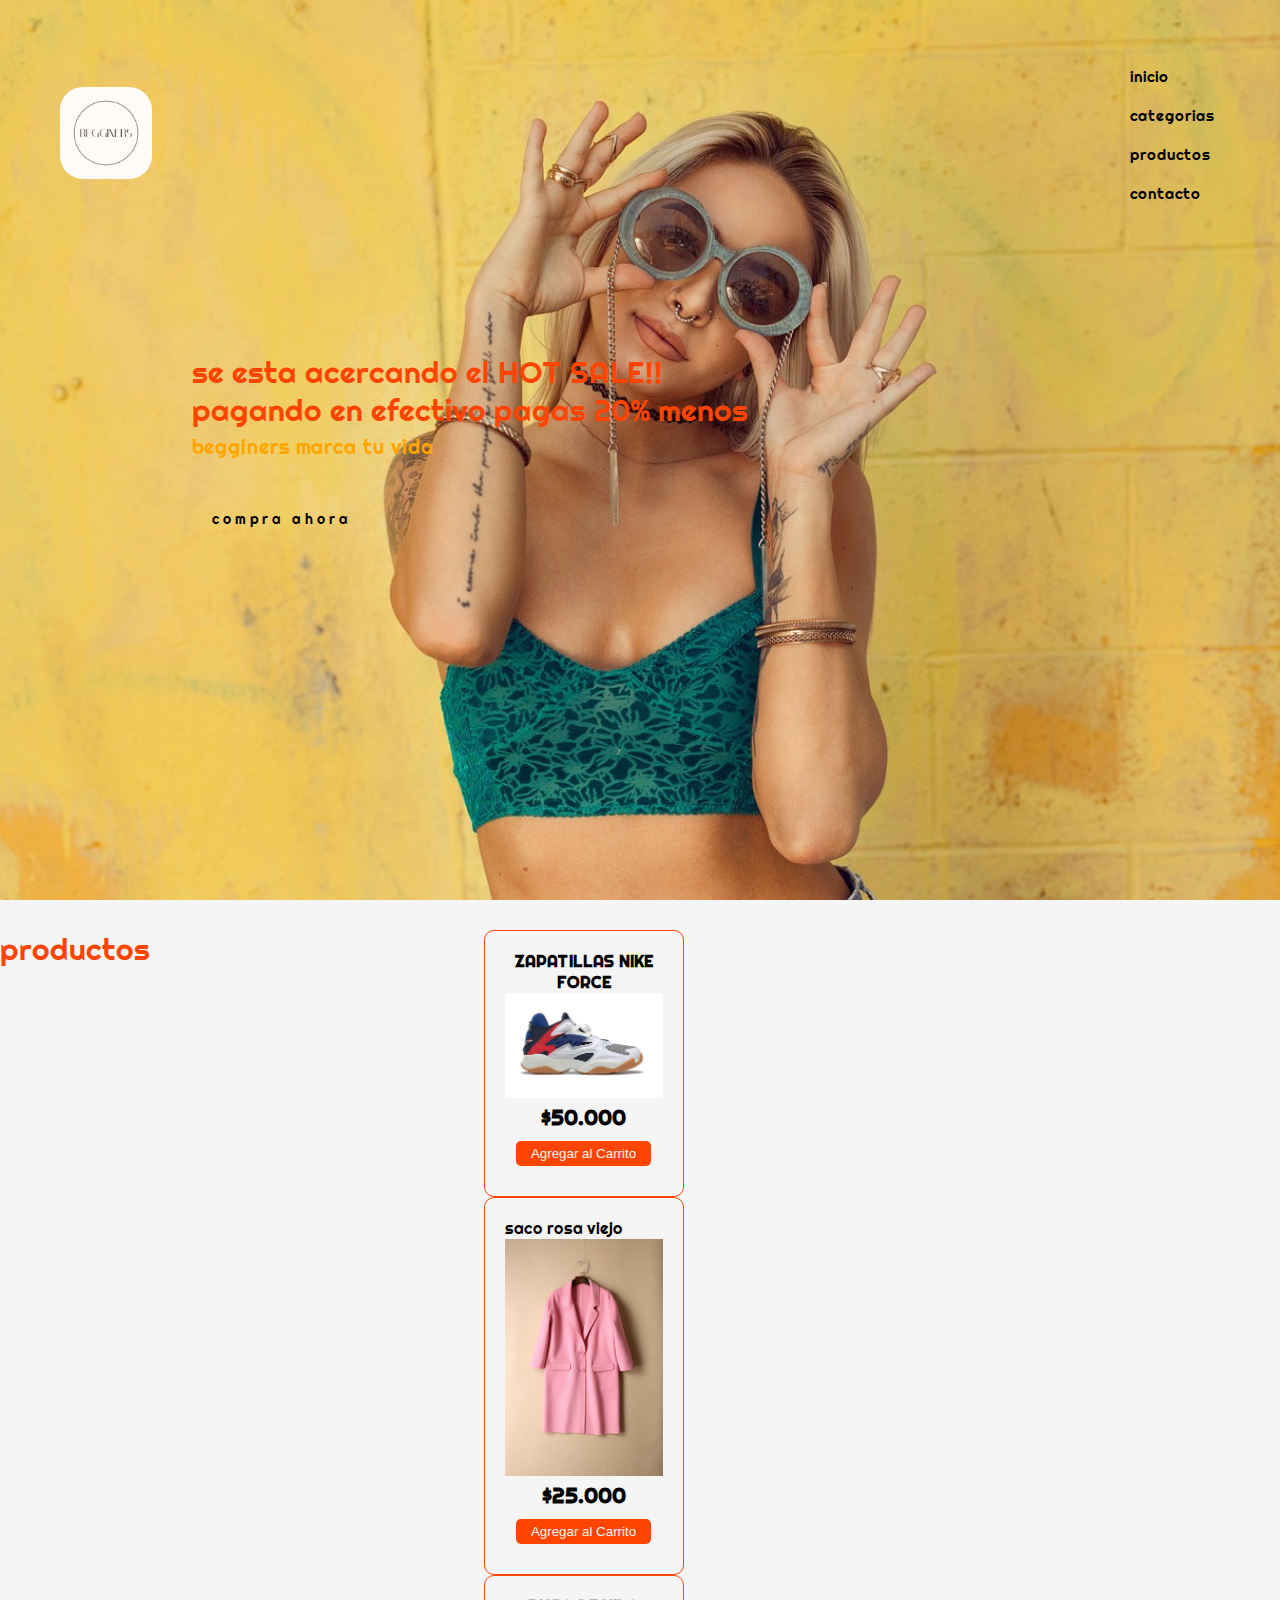
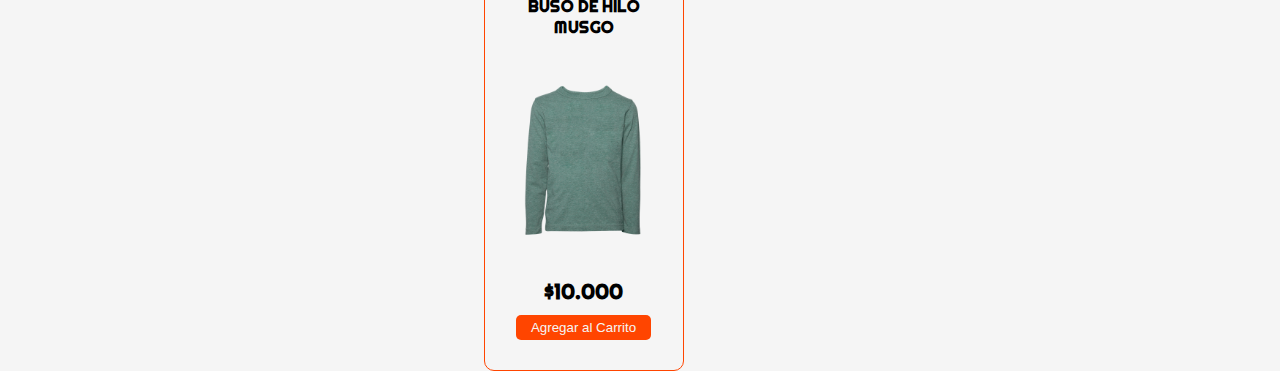
==== index.html @ ee254e44 "Add files via upload" ====
<!DOCTYPE html>
<html lang="es">

<head>
    <meta charset="UTF-8">
    <meta http-equiv="X-UA-Compatible" content="IE=edge">
    <meta name="viewport" content="width=device-width, initial-scale=1.0">
    <link rel="stylesheet" href="css/style.css">
    <link
        href="https://fonts.googleapis.com/css2?family=Montserrat:ital,wght@0,300;1,500&family=Outfit:wght@100;700&family=Righteous&display=swap"
        rel="stylesheet">
    <title>begginers </title>

</head>


<body>
    <header>
        <div class="container-1">
            <div class="logo">
                <a href="index.html"> <img src="img/Modern Elegant Circle Signature Typography Logo.jpg" alt=""></a>
            </div>

            <div class="hamburg">
                <div class="line"></div>
                <div class=""></div>
                <div class=""></div>
            </div>

            <div class="navegacion">
                <ul>
                    <li><a href="#" class="active"> inicio</a></li>
                    <li><a href="#" class="categorias"> categorias</a></li>
                    <li><a href="#" class="productos"> productos </a></li>
                    <li><a href="#" class="contacto"> contacto</a></li>

                </ul>


            </div>



        </div>
    </header>
    <div class="contenido">
        <div class="contenido-box">
            <h2> se esta acercando el HOT SALE!! <br> pagando en efectivo pagas 20% menos </h2>
            <label for=""> <span> begginers marca tu vida</span></label> <br>
            <a href="#"> compra ahora <i class="fa-solid fa-arrow-right"></i> </a>
        </div>
    </div>

    


    <div class="contenedor">
          <h2>productos</h2>
            <div class="contenedor-producto">
                <div class="producto">
                    <span class=" titulo-producto">zapatillas nike force</span>
                    <img src="img/sneakers-gac512ee4e_1280.png" alt="" class="img">
                    <span class="precio">$50.000</span>
                    <button class="boton-producto">Agregar al Carrito</button>
                </div>
                <div class="producto">
                    <span class="titulo-producto"></span>saco rosa viejo</span>
                    <img src="img/clothes-g10753eb77_1280.jpg" alt="" class="img">
                    <span class="precio">$25.000</span>
                    <button class="boton-producto">Agregar al Carrito</button>
                </div>
                <div class="producto">
                    <span class=" titulo-producto"> buso de hilo musgo</span>
                    <img src="img/isolated-t-shirt-g86e4e8d40_1280.png" alt="" class="img">
                    <span class="precio">$10.000</span>
                    <button class="boton-producto">Agregar al Carrito</button>
                </div>
                

               
        




            </div>


    </div>


 




    <script src="script.js"></script>
</body>

</html>
---- css/style.css ----
*{
    margin: 0;
    padding: 0;
    box-sizing: border-box;
    text-decoration: none;
    list-style: none;
}

html {
    background: whitesmoke ;
    font-family: 'Montserrat', sans-serif;
    font-family: 'Outfit', sans-serif;
    font-family: 'Righteous', cursive;
}

img{
    width: 100%;
    height: 100%;
}

.container-1{
width: 100%;
height: 30%;
background: linear-gradient(35deg, rgba(0,0,0,.1)rgba(0,0,0,.1));
display: flex;
align-items: center;
justify-content: space-between;
padding: 30px;
z-index: 1;
position: absolute;
}

.container-1 .logo {
    object-fit: cover;
    width: 80%;
    padding-left:30px;
    justify-content: start;
    align-items: center;
    width: 10%;
    
    
}

.container-1 .logo img{
    border-radius: 25%;
   
}

.hamburg{
    display: flex;
}

.navegacion ul{

}


.navegacion ul li a {
    display: block;
    color: black;
    font-size: 15px;
    padding: 10px 25px;
    border-radius: 25px;
    transition: 5s;
    margin: 0 10px;

}

.navegacion ul li a:hover{
   
    color: black;
    background: wheat;

}


.contenido{
    display: flex;
    position: relative;
    align-items: flex-start;
    justify-content: center;
    height: 100vh;
    flex-direction: column;
    background: url(../img/woman-fondg8d7bcb390_1280.jpg);
    background-position: center;
    background-repeat: no-repeat;
    background-size: cover;
    background-attachment: fixed;
    
}

.contenido-box{
    margin-left: 15%;
}

.contenido-box h2{
    font-size: 30px;
    font-weight: 200;
    color: orangered;
}

.contenido-box label{
    display: inline-block;
    margin-top: 5px;
    font-size: 20px;
    font-weight: 300;
}

.contenido-box label span{
    color: orange;
}

.contenido-box a{
    display: inline-block;
    margin-top: 30px;
    padding: 20px;
    color: black;
    letter-spacing: 3px;
    font-size: 14px;
    border-radius: 5px;
    transition: all .2s ease-in-out;
    box-shadow: 4px 4px #b7b6b6 -4px -4px 10px #fff;
}

.contenido-box a:hover{
    box-shadow: -4px -4px #b7b6b6 4px 4px 10px #fff;

}

.contenedor{
 margin-top: 30px;
  display: grid;
        grid-template-columns: repeat(auto-fit, minmax(220px, 1fr));
        grid-gap:30px;
        grid-row-gap: 30px;
        width: 60%;
        transition: .3s;
    }

    .contenedor h2{
    font-size: 30px;
    font-weight: 200;
    color: orangered;
    align-items: center;
    justify-content: center;
    }
    .contenedor .contenedor-producto .producto{
        max-width: 200px;
        margin: auto;
        border: 1px solid orangered;
        border-radius: 10px;
        padding: 20px;
        transition: .3s;
    }
    .contenedor .contenedor-producto .producto .img{
        width: 100%;
    }
    .contenedor .contenedor-producto.producto.producto:hover{
        box-shadow: 0 0 10px  yellow;
        scale: 1.05;
    }
    .contenedor .contenedor-producto .producto .titulo-producto{
        display: block;
        font-weight: bold;
        text-align: center;
        text-transform: uppercase;
    }
    .contenedor .contenedor-producto .producto .precio{
        display: block;
        text-align: center;
        font-weight: bold;
        font-size: 22px;
    }
    
    .contenedor .contenedor-producto .producto .boton-producto{
        display: block;
        margin: 10px auto;
        border: none;
        background-color:  orangered;
        color: whitesmoke;
        padding: 5px 15px;
        border-radius: 5px;
        cursor: pointer;
    }
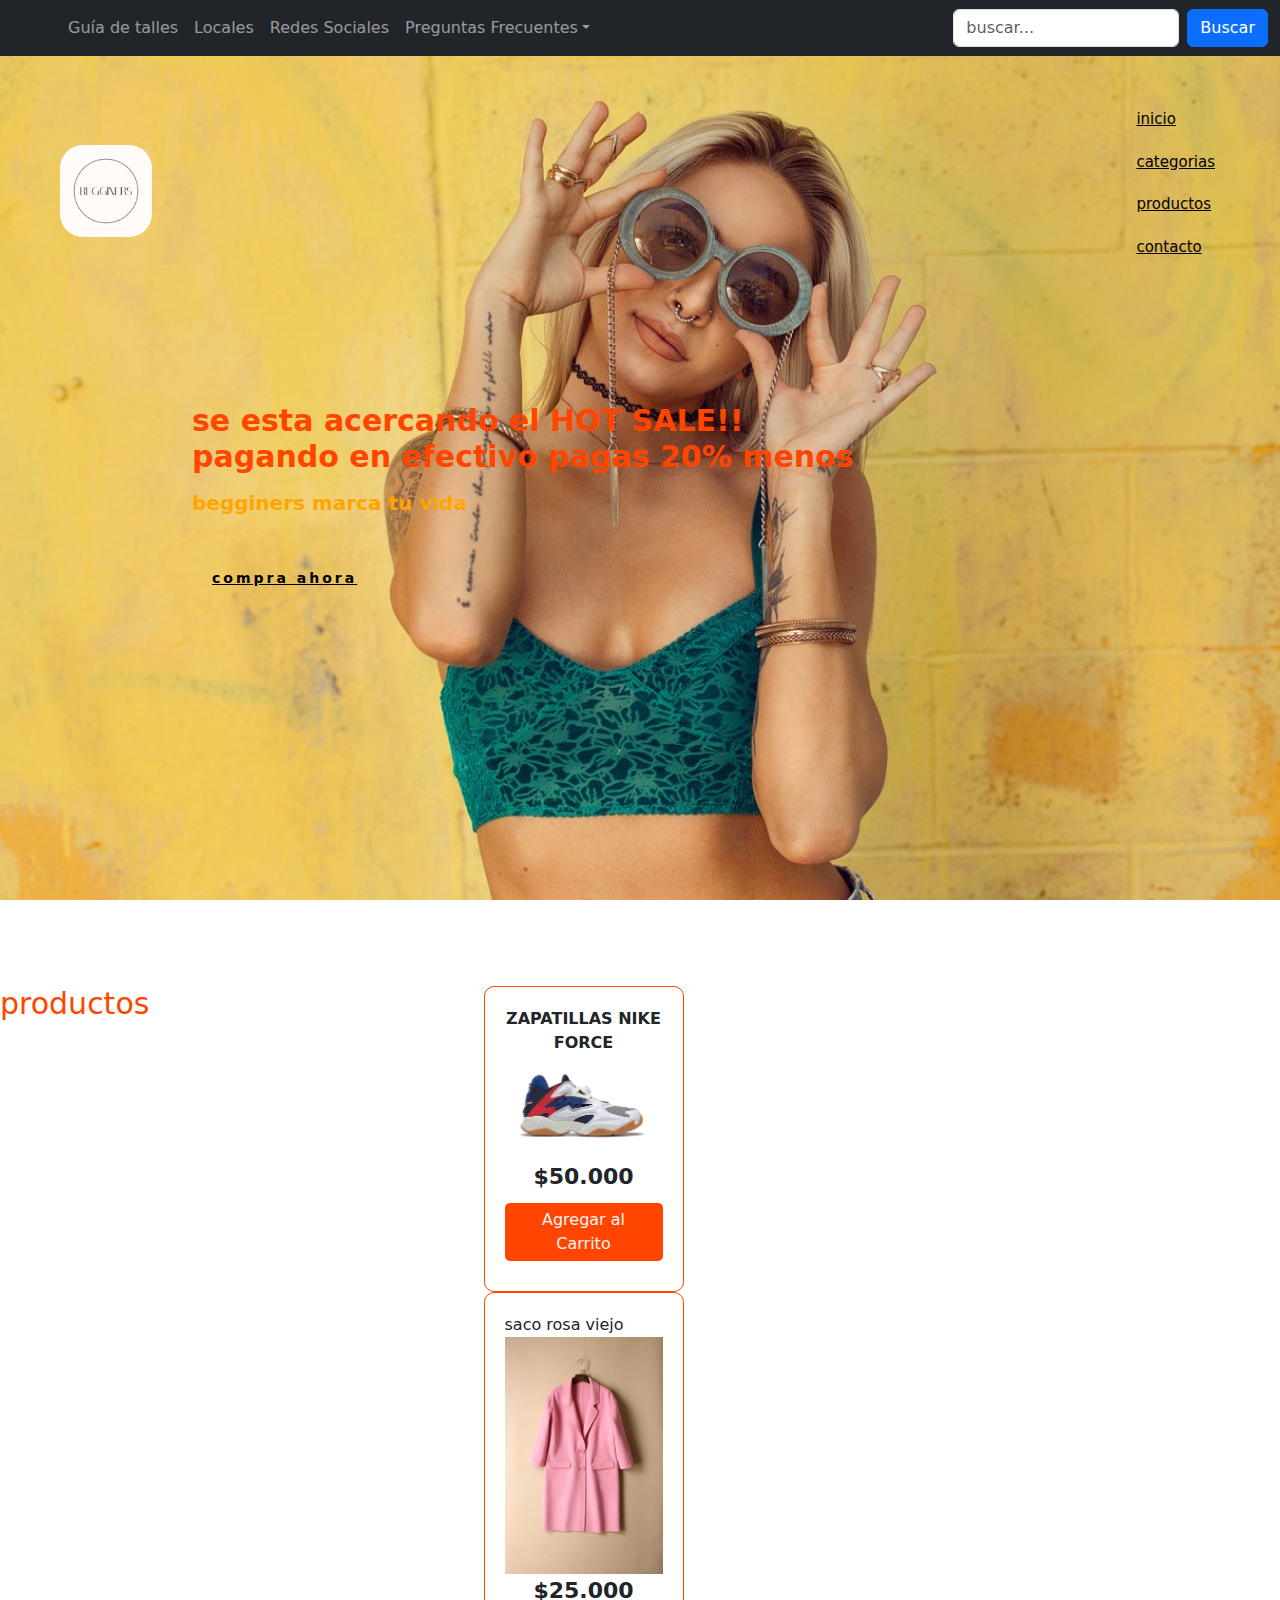
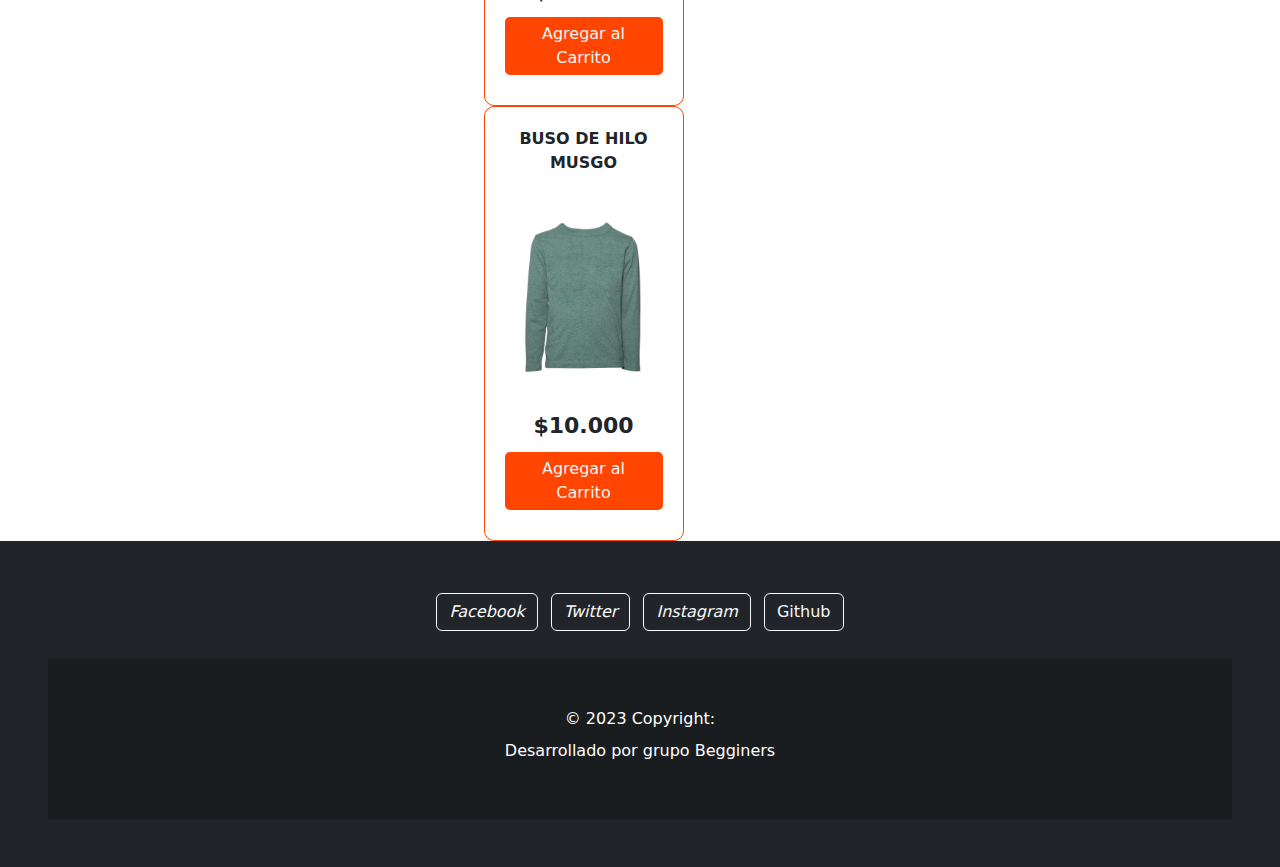
==== commit 9260ad3c: "Mi primer commit" ====
--- a/index.html
+++ b/index.html
@@ -5,27 +5,75 @@
     <meta charset="UTF-8">
     <meta http-equiv="X-UA-Compatible" content="IE=edge">
     <meta name="viewport" content="width=device-width, initial-scale=1.0">
+    <title>begginers</title>
+    
     <link rel="stylesheet" href="css/style.css">
     <link
         href="https://fonts.googleapis.com/css2?family=Montserrat:ital,wght@0,300;1,500&family=Outfit:wght@100;700&family=Righteous&display=swap"
         rel="stylesheet">
-    <title>begginers </title>
-
+        <link href="https://cdn.jsdelivr.net/npm/bootstrap@5.1.3/dist/css/bootstrap.min.css" rel="stylesheet"
+        integrity="sha384-1BmE4kWBq78iYhFldvKuhfTAU6auU8tT94WrHftjDbrCEXSU1oBoqyl2QvZ6jIW3" crossorigin="anonymous">
+    <link rel="stylesheet" href="./css/estilos.css">
 </head>
 
 
 <body>
     <header>
+        <nav class="navbar navbar-expand-lg navbar-dark bg-dark">
+            <div class="container-fluid">
+                
+                <button class="navbar-toggler" type="button" data-bs-toggle="collapse" data-bs-target="#navbarColor02"
+                    aria-controls="navbarColor02" aria-expanded="false" aria-label="Toggle navigation">
+                    <span class="navbar-toggler-icon"></span>
+                </button>
+                <div class="collapse navbar-collapse" id="navbarColor02">
+                    <ul class="navbar-nav me-auto">
+                        <li class="nav-item">
+                            <a class="nav-link active" href="" aria-current="page" target="_blank" > <span
+                                    class="visually-hidden">(current)</span></a>
+                        </li>
+                        <li class="nav-item">
+                            <a class="nav-link" href="" target="_blank"></a>
+                        </li>                 
+                        <li class="nav-item">
+                            <a class="nav-link" href="" target="_blank"></a>
+                        </li>
+                        <li class="nav-item">
+                            <a class="nav-link" href="#" target="_blank">Guía de talles</a>
+                        </li>
+                        <li class="nav-item">
+                            <a class="nav-link" href="#" target="_blank">Locales</a>
+                        </li>
+                        <li class="nav-item">
+                            <a class="nav-link" href="#" target="_blank">Redes Sociales</a>
+                        </li>
+                        <li class="nav-item dropdown">
+                            <a class="nav-link dropdown-toggle" data-bs-toggle="dropdown" href="#" role="button"
+                                aria-haspopup="true" aria-expanded="false">Preguntas Frecuentes</a>
+                            <div class="dropdown-menu">
+                                <a class="dropdown-item" href="#">Venta a empresas</a>
+                                <a class="dropdown-item" href="#">Envío y Cambios</a>
+                                <a class="dropdown-item" href="#">Formas de Pago</a>
+                                <a class="dropdown-item" href="#">Venta a empresas</a>
+                                <div class="dropdown-divider"></div>
+                                <a class="dropdown-item" href="#">¿Quiénes somos?</a>
+                            </div>
+                        </li>
+                    </ul>
+                    <form class="d-flex">
+                        <input class="form-control me-sm-2" type="search" placeholder="buscar...">
+                        <button class="btn btn-primary my-2 my-sm-0" type="submit">Buscar</button>
+                    </form>
+                </div>
+            </div>
+        </nav>
+
         <div class="container-1">
             <div class="logo">
                 <a href="index.html"> <img src="img/Modern Elegant Circle Signature Typography Logo.jpg" alt=""></a>
             </div>
 
-            <div class="hamburg">
-                <div class="line"></div>
-                <div class=""></div>
-                <div class=""></div>
-            </div>
+           
 
             <div class="navegacion">
                 <ul>
@@ -43,19 +91,21 @@
 
         </div>
     </header>
-    <div class="contenido">
-        <div class="contenido-box">
-            <h2> se esta acercando el HOT SALE!! <br> pagando en efectivo pagas 20% menos </h2>
-            <label for=""> <span> begginers marca tu vida</span></label> <br>
-            <a href="#"> compra ahora <i class="fa-solid fa-arrow-right"></i> </a>
+
+    <main>
+        <div class="contenido">
+            <div class="contenido-box">
+                <h2 class="fw-bolder"> se esta acercando el HOT SALE!! <br> pagando en efectivo pagas 20% menos </h2>
+                <label class="fw-bolder" for=""> <span> begginers marca tu vida</span></label> <br>
+                <a href="#" class="fw-bolder"> compra ahora <i class="fa-solid fa-arrow-right"></i> </a>
+            </div>
         </div>
-    </div>
-
-    
 
 
-    <div class="contenedor">
-          <h2>productos</h2>
+
+
+        <div class="contenedor">
+            <h2>productos</h2>
             <div class="contenedor-producto">
                 <div class="producto">
                     <span class=" titulo-producto">zapatillas nike force</span>
@@ -75,26 +125,50 @@
                     <span class="precio">$10.000</span>
                     <button class="boton-producto">Agregar al Carrito</button>
                 </div>
-                
-
-               
-        
-
-
-
 
             </div>
 
 
-    </div>
+        </div>
+    </main>
 
+    <footer class="bg-dark text-center text-white  p-5 ">
+        <!-- Grid container -->
+        <div class="container-fluid  ">
+            <!-- Section: Social media -->
+            <section class="mb-4  width:100vw">
+                <!-- Facebook -->
+                <a class="btn btn-outline-light btn-floating m-1" href="#!" role="button"><i
+                        class="fab fa-facebook-f">Facebook</i></a>
 
- 
+                <!-- Twitter -->
+                <a class="btn btn-outline-light btn-floating m-1" href="#!" role="button"><i
+                        class="fab fa-twitter">Twitter</i></a>
 
+                <!-- Instagram -->
+                <a class="btn btn-outline-light btn-floating m-1" href="#!" role="button"><i
+                        class="fab fa-instagram">Instagram</i></a>
+                <!-- Github -->
+                <a class="btn btn-outline-light btn-floating m-1" href="#!" role="button"><i
+                        class="fab fa-github"></i>Github</a>
+            </section>
+            <!-- Section: Social media -->
+        </div>
+        <!-- Grid container -->
 
+        <!-- Copyright -->
+        <div class="text-center p-5" style="background-color: rgba(0, 0, 0, 0.2);">
+            © 2023 Copyright:
+            <p class="m-2 text-white""> Desarrollado por grupo Begginers</p>
+        </div>
+        <!-- Copyright -->
+    </footer>
 
-
-    <script src="script.js"></script>
+    <script src=" script.js">
+    </script>
+                <script src="https://cdn.jsdelivr.net/npm/bootstrap@5.1.3/dist/js/bootstrap.bundle.min.js"
+                    integrity="sha384-ka7Sk0Gln4gmtz2MlQnikT1wXgYsOg+OMhuP+IlRH9sENBO0LRn5q+8nbTov4+1p"
+                    crossorigin="anonymous"></script>
 </body>
 
 </html>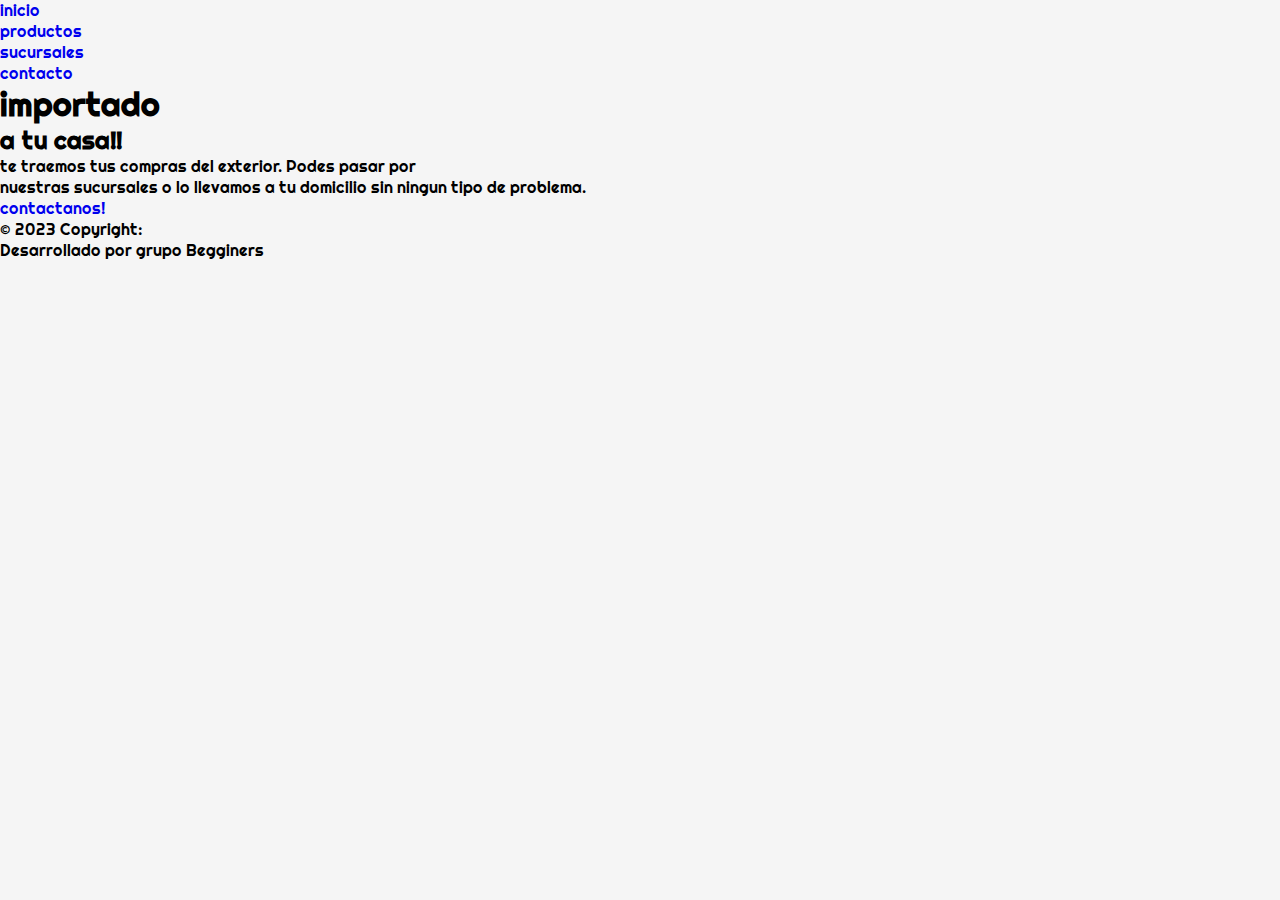
==== commit c0671263: "Update index.html" ====
--- a/index.html
+++ b/index.html
@@ -2,173 +2,50 @@
 <html lang="es">
 
 <head>
-    <meta charset="UTF-8">
+       <meta charset="UTF-8">
     <meta http-equiv="X-UA-Compatible" content="IE=edge">
     <meta name="viewport" content="width=device-width, initial-scale=1.0">
-    <title>begginers</title>
-    
     <link rel="stylesheet" href="css/style.css">
     <link
-        href="https://fonts.googleapis.com/css2?family=Montserrat:ital,wght@0,300;1,500&family=Outfit:wght@100;700&family=Righteous&display=swap"
+        href=https://fonts.googleapis.com/css2?family=Montserrat:ital,wght@0,300;1,500&family=Outfit:wght@100;700&family=Righteous&family=Wix+Madefor+Text&display=swap" rel="stylesheet"
         rel="stylesheet">
-        <link href="https://cdn.jsdelivr.net/npm/bootstrap@5.1.3/dist/css/bootstrap.min.css" rel="stylesheet"
-        integrity="sha384-1BmE4kWBq78iYhFldvKuhfTAU6auU8tT94WrHftjDbrCEXSU1oBoqyl2QvZ6jIW3" crossorigin="anonymous">
-    <link rel="stylesheet" href="./css/estilos.css">
+    <title>begginers </title>
 </head>
 
 
 <body>
-    <header>
-        <nav class="navbar navbar-expand-lg navbar-dark bg-dark">
-            <div class="container-fluid">
-                
-                <button class="navbar-toggler" type="button" data-bs-toggle="collapse" data-bs-target="#navbarColor02"
-                    aria-controls="navbarColor02" aria-expanded="false" aria-label="Toggle navigation">
-                    <span class="navbar-toggler-icon"></span>
-                </button>
-                <div class="collapse navbar-collapse" id="navbarColor02">
-                    <ul class="navbar-nav me-auto">
-                        <li class="nav-item">
-                            <a class="nav-link active" href="" aria-current="page" target="_blank" > <span
-                                    class="visually-hidden">(current)</span></a>
-                        </li>
-                        <li class="nav-item">
-                            <a class="nav-link" href="" target="_blank"></a>
-                        </li>                 
-                        <li class="nav-item">
-                            <a class="nav-link" href="" target="_blank"></a>
-                        </li>
-                        <li class="nav-item">
-                            <a class="nav-link" href="#" target="_blank">Guía de talles</a>
-                        </li>
-                        <li class="nav-item">
-                            <a class="nav-link" href="#" target="_blank">Locales</a>
-                        </li>
-                        <li class="nav-item">
-                            <a class="nav-link" href="#" target="_blank">Redes Sociales</a>
-                        </li>
-                        <li class="nav-item dropdown">
-                            <a class="nav-link dropdown-toggle" data-bs-toggle="dropdown" href="#" role="button"
-                                aria-haspopup="true" aria-expanded="false">Preguntas Frecuentes</a>
-                            <div class="dropdown-menu">
-                                <a class="dropdown-item" href="#">Venta a empresas</a>
-                                <a class="dropdown-item" href="#">Envío y Cambios</a>
-                                <a class="dropdown-item" href="#">Formas de Pago</a>
-                                <a class="dropdown-item" href="#">Venta a empresas</a>
-                                <div class="dropdown-divider"></div>
-                                <a class="dropdown-item" href="#">¿Quiénes somos?</a>
-                            </div>
-                        </li>
-                    </ul>
-                    <form class="d-flex">
-                        <input class="form-control me-sm-2" type="search" placeholder="buscar...">
-                        <button class="btn btn-primary my-2 my-sm-0" type="submit">Buscar</button>
-                    </form>
-                </div>
+      <header id="inicio-header">
+        <nav class="inicio-cont">
+            <div class="container">
+                <ul class="nav">
+                    <li><a href="index.html">inicio</a></li>
+                    <li><a href="productos.html">productos</a></li>
+                    <li><a href="sucursales.html">sucursales</a></li>
+                    <li><a href="contacto.html">contacto</a></li>
+                </ul>
             </div>
         </nav>
+        <div id="nav-frente">
+            <div class="container">
+                <h1>importado</h1>
+                <h2>a tu casa!! </h2>
+                <p> te traemos tus compras del exterior. Podes pasar por 
 
-        <div class="container-1">
-            <div class="logo">
-                <a href="index.html"> <img src="img/Modern Elegant Circle Signature Typography Logo.jpg" alt=""></a>
+                </p>
+
+                <p> nuestras sucursales o lo llevamos a tu domicilio sin ningun tipo de problema.</p>
+                <a href="contacto.html" class="btn btn-dark"> contactanos!</a>
             </div>
-
-           
-
-            <div class="navegacion">
-                <ul>
-                    <li><a href="#" class="active"> inicio</a></li>
-                    <li><a href="#" class="categorias"> categorias</a></li>
-                    <li><a href="#" class="productos"> productos </a></li>
-                    <li><a href="#" class="contacto"> contacto</a></li>
-
-                </ul>
-
-
-            </div>
-
-
-
         </div>
     </header>
+     <footer class="textos">
+        © 2023 Copyright:
+                           <p> Desarrollado por grupo Begginers</p>
 
-    <main>
-        <div class="contenido">
-            <div class="contenido-box">
-                <h2 class="fw-bolder"> se esta acercando el HOT SALE!! <br> pagando en efectivo pagas 20% menos </h2>
-                <label class="fw-bolder" for=""> <span> begginers marca tu vida</span></label> <br>
-                <a href="#" class="fw-bolder"> compra ahora <i class="fa-solid fa-arrow-right"></i> </a>
-            </div>
-        </div>
-
-
-
-
-        <div class="contenedor">
-            <h2>productos</h2>
-            <div class="contenedor-producto">
-                <div class="producto">
-                    <span class=" titulo-producto">zapatillas nike force</span>
-                    <img src="img/sneakers-gac512ee4e_1280.png" alt="" class="img">
-                    <span class="precio">$50.000</span>
-                    <button class="boton-producto">Agregar al Carrito</button>
-                </div>
-                <div class="producto">
-                    <span class="titulo-producto"></span>saco rosa viejo</span>
-                    <img src="img/clothes-g10753eb77_1280.jpg" alt="" class="img">
-                    <span class="precio">$25.000</span>
-                    <button class="boton-producto">Agregar al Carrito</button>
-                </div>
-                <div class="producto">
-                    <span class=" titulo-producto"> buso de hilo musgo</span>
-                    <img src="img/isolated-t-shirt-g86e4e8d40_1280.png" alt="" class="img">
-                    <span class="precio">$10.000</span>
-                    <button class="boton-producto">Agregar al Carrito</button>
-                </div>
-
-            </div>
-
-
-        </div>
-    </main>
-
-    <footer class="bg-dark text-center text-white  p-5 ">
-        <!-- Grid container -->
-        <div class="container-fluid  ">
-            <!-- Section: Social media -->
-            <section class="mb-4  width:100vw">
-                <!-- Facebook -->
-                <a class="btn btn-outline-light btn-floating m-1" href="#!" role="button"><i
-                        class="fab fa-facebook-f">Facebook</i></a>
-
-                <!-- Twitter -->
-                <a class="btn btn-outline-light btn-floating m-1" href="#!" role="button"><i
-                        class="fab fa-twitter">Twitter</i></a>
-
-                <!-- Instagram -->
-                <a class="btn btn-outline-light btn-floating m-1" href="#!" role="button"><i
-                        class="fab fa-instagram">Instagram</i></a>
-                <!-- Github -->
-                <a class="btn btn-outline-light btn-floating m-1" href="#!" role="button"><i
-                        class="fab fa-github"></i>Github</a>
-            </section>
-            <!-- Section: Social media -->
-        </div>
-        <!-- Grid container -->
-
-        <!-- Copyright -->
-        <div class="text-center p-5" style="background-color: rgba(0, 0, 0, 0.2);">
-            © 2023 Copyright:
-            <p class="m-2 text-white""> Desarrollado por grupo Begginers</p>
-        </div>
-        <!-- Copyright -->
     </footer>
 
-    <script src=" script.js">
-    </script>
-                <script src="https://cdn.jsdelivr.net/npm/bootstrap@5.1.3/dist/js/bootstrap.bundle.min.js"
-                    integrity="sha384-ka7Sk0Gln4gmtz2MlQnikT1wXgYsOg+OMhuP+IlRH9sENBO0LRn5q+8nbTov4+1p"
-                    crossorigin="anonymous"></script>
+    <script src="script.js"></script>  
+       
 </body>
 
-</html>+</html>
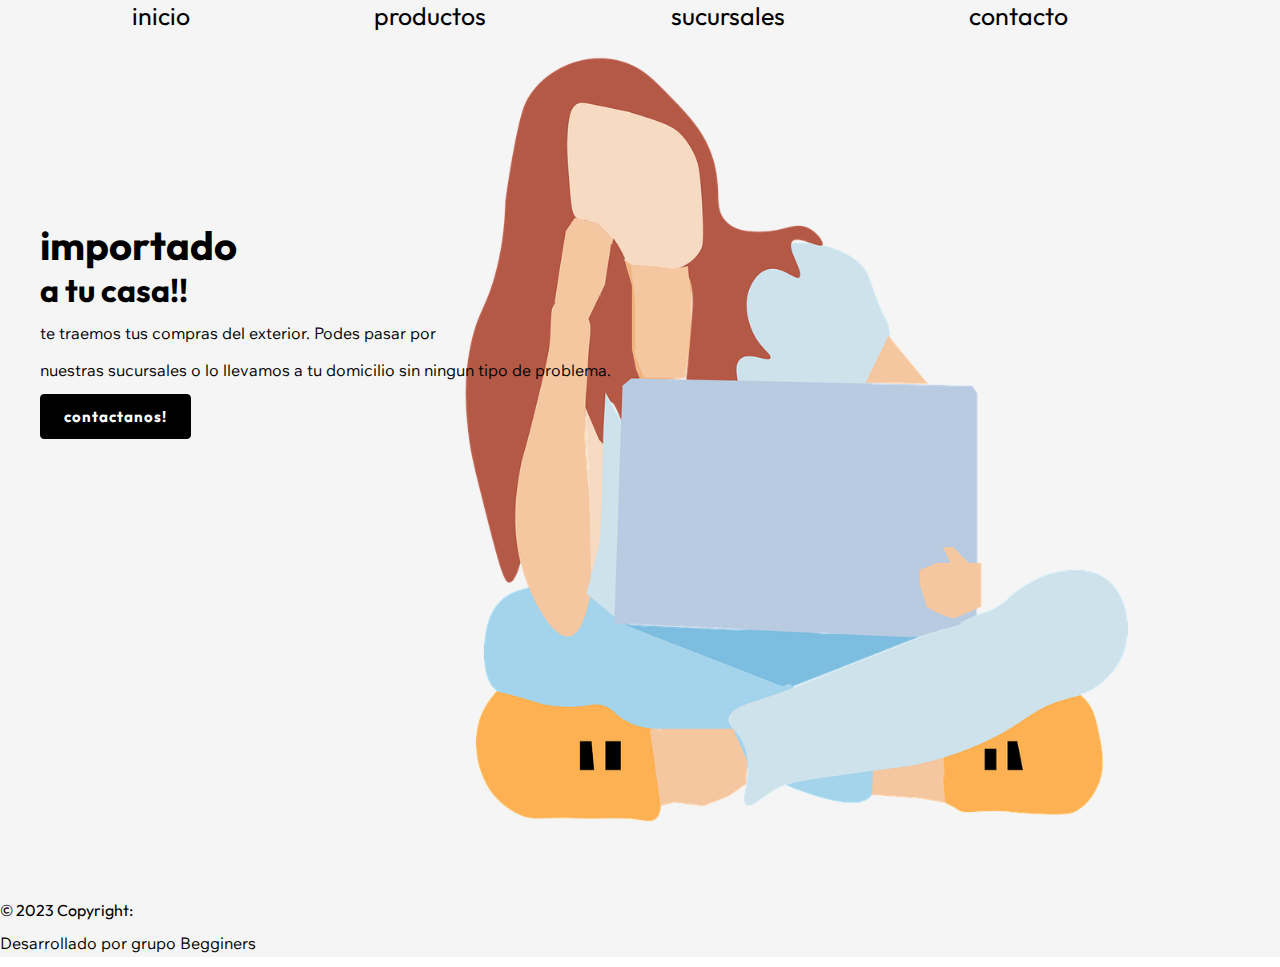
==== commit e3c3083b: "pagina de productos, agrego icono pestañas, arreglo ruta del script" ====
--- a/index.html
+++ b/index.html
@@ -2,19 +2,20 @@
 <html lang="es">
 
 <head>
-       <meta charset="UTF-8">
+    <meta charset="UTF-8">
     <meta http-equiv="X-UA-Compatible" content="IE=edge">
     <meta name="viewport" content="width=device-width, initial-scale=1.0">
     <link rel="stylesheet" href="css/style.css">
     <link
-        href=https://fonts.googleapis.com/css2?family=Montserrat:ital,wght@0,300;1,500&family=Outfit:wght@100;700&family=Righteous&family=Wix+Madefor+Text&display=swap" rel="stylesheet"
-        rel="stylesheet">
+        href=https://fonts.googleapis.com/css2?family=Montserrat:ital,wght@0,300;1,500&family=Outfit:wght@100;700&family=Righteous&family=Wix+Madefor+Text&display=swap"
+        rel="stylesheet" rel="stylesheet">
+    <link rel="shortcut icon" href="./img/B icon.jpg" type="image/x-icon">
     <title>begginers </title>
 </head>
 
 
 <body>
-      <header id="inicio-header">
+    <header id="inicio-header">
         <nav class="inicio-cont">
             <div class="container">
                 <ul class="nav">
@@ -29,7 +30,7 @@
             <div class="container">
                 <h1>importado</h1>
                 <h2>a tu casa!! </h2>
-                <p> te traemos tus compras del exterior. Podes pasar por 
+                <p> te traemos tus compras del exterior. Podes pasar por
 
                 </p>
 
@@ -38,14 +39,14 @@
             </div>
         </div>
     </header>
-     <footer class="textos">
+    <footer class="textos">
         © 2023 Copyright:
-                           <p> Desarrollado por grupo Begginers</p>
+        <p> Desarrollado por grupo Begginers</p>
 
     </footer>
 
-    <script src="script.js"></script>  
-       
+    <script src="./script.js"></script>
+
 </body>
 
-</html>
+</html>--- a/css/style.css
+++ b/css/style.css
@@ -1,186 +1,214 @@
 *{
-    margin: 0;
-    padding: 0;
-    box-sizing: border-box;
-    text-decoration: none;
-    list-style: none;
-}
-
-html {
-    background: whitesmoke ;
-    font-family: 'Montserrat', sans-serif;
-    font-family: 'Outfit', sans-serif;
-    font-family: 'Righteous', cursive;
-}
-
-img{
+	box-sizing: border-box;
+	margin: 0;
+	padding: 0;
+}
+
+html,
+body {
     width: 100%;
-    height: 100%;
-}
-
-.container-1{
-width: 100%;
-height: 30%;
-background: linear-gradient(35deg, rgba(0,0,0,.1)rgba(0,0,0,.1));
-display: flex;
-align-items: center;
-justify-content: space-between;
-padding: 30px;
-z-index: 1;
-position: absolute;
-}
-
-.container-1 .logo {
-    object-fit: cover;
-    width: 80%;
-    padding-left:30px;
-    justify-content: start;
-    align-items: center;
-    width: 10%;
-    
-    
-}
-
-.container-1 .logo img{
-    border-radius: 25%;
+	font-family: 'Outfit', sans-serif;
+}
+
+h1 {
+	font-size: 2.5rem;
+}
+
+h2 {
+	font-size: 2rem;
+}
+
+h4 {
+	font-size: 1.5rem;
+}
+
+ul{
+	list-style: none;
+}
+
+img {
+	max-width: 100%;
+}
+
+p {
+	font-size: 1rem;
+	margin: 10px 0;
+	line-height: 1.7em;
+    font-family: 'Wix Madefor Text', sans-serif;
+}
+a {
+	text-decoration: none;
+}
+
+.container {
+	max-width: 1200px;
+	margin: 0 ;
+	padding: 0 40px 0;
+	
+}
+
+.btn {
+	display: inline-block;
+	font-size: 15px;
+	padding: 12px 23px;
+	cursor: pointer;
+	font-weight: bold;
+	letter-spacing: 1px;
+	border-radius: 4px;
+}
+
+.btn-dark {
+	background: #000;
+	border: 1px solid #000;
+	color: #fff;
+}
+
+.btn-dark:hover {
+	background: #fff;
+	border: 2px solid #000;
+	color: #000;
+}
+
+#inicio-header {
+	background-image: url('/img/woman-fond036b4bf01_1280.png');
+	height: 100vh;
+	background-repeat: no-repeat;
+	background-size: contain;
+	background-position: top right;
+	background-color: whitesmoke;	
    
-}
-
-.hamburg{
-    display: flex;
-}
-
-.navegacion ul{
-
-}
-
-
-.navegacion ul li a {
-    display: block;
-    color: black;
-    font-size: 15px;
-    padding: 10px 25px;
-    border-radius: 25px;
-    transition: 5s;
-    margin: 0 10px;
-
-}
-
-.navegacion ul li a:hover{
-   
-    color: black;
-    background: wheat;
-
-}
-
-
-.contenido{
-    display: flex;
-    position: relative;
-    align-items: flex-start;
-    justify-content: center;
-    height: 100vh;
-    flex-direction: column;
-    background: url(../img/woman-fondg8d7bcb390_1280.jpg);
-    background-position: center;
-    background-repeat: no-repeat;
-    background-size: cover;
-    background-attachment: fixed;
-    
-}
-
-.contenido-box{
-    margin-left: 15%;
-}
-
-.contenido-box h2{
-    font-size: 30px;
-    font-weight: 200;
-    color: orangered;
-}
-
-.contenido-box label{
-    display: inline-block;
-    margin-top: 5px;
-    font-size: 20px;
-    font-weight: 300;
-}
-
-.contenido-box label span{
-    color: orange;
-}
-
-.contenido-box a{
-    display: inline-block;
-    margin-top: 30px;
-    padding: 20px;
-    color: black;
-    letter-spacing: 3px;
-    font-size: 14px;
-    border-radius: 5px;
-    transition: all .2s ease-in-out;
-    box-shadow: 4px 4px #b7b6b6 -4px -4px 10px #fff;
-}
-
-.contenido-box a:hover{
-    box-shadow: -4px -4px #b7b6b6 4px 4px 10px #fff;
-
-}
-
-.contenedor{
- margin-top: 30px;
-  display: grid;
-        grid-template-columns: repeat(auto-fit, minmax(220px, 1fr));
-        grid-gap:30px;
-        grid-row-gap: 30px;
-        width: 60%;
-        transition: .3s;
-    }
-
-    .contenedor h2{
-    font-size: 30px;
-    font-weight: 200;
-    color: orangered;
-    align-items: center;
-    justify-content: center;
-    }
-    .contenedor .contenedor-producto .producto{
-        max-width: 200px;
-        margin: auto;
-        border: 1px solid orangered;
-        border-radius: 10px;
-        padding: 20px;
-        transition: .3s;
-    }
-    .contenedor .contenedor-producto .producto .img{
-        width: 100%;
-    }
-    .contenedor .contenedor-producto.producto.producto:hover{
-        box-shadow: 0 0 10px  yellow;
-        scale: 1.05;
-    }
-    .contenedor .contenedor-producto .producto .titulo-producto{
-        display: block;
-        font-weight: bold;
-        text-align: center;
-        text-transform: uppercase;
-    }
-    .contenedor .contenedor-producto .producto .precio{
-        display: block;
-        text-align: center;
-        font-weight: bold;
-        font-size: 22px;
-    }
-    
-    .contenedor .contenedor-producto .producto .boton-producto{
-        display: block;
-        margin: 10px auto;
-        border: none;
-        background-color:  orangered;
-        color: whitesmoke;
-        padding: 5px 15px;
-        border-radius: 5px;
-        cursor: pointer;
-    }
-
- +	
+}
+
+
+.inicio-cont{
+	height: 100px;
+}
+
+.inicio-cont a {
+	color: black;
+	text-decoration: none;
+	font-size: 25px;
+	
+}
+
+.inicio-cont a:hover {
+	color: rgb(247, 184, 194);
+}
+
+.inicio-cont.container {
+	display: flex;
+	justify-content: space-around;
+	align-items: center;
+	height: 100%;
+}
+
+.inicio-cont ul {
+	display: flex;
+	justify-content: space-around;
+	
+	
+}
+
+.nav-frente ul li:nth-child(2),
+.nav-frente ul li:nth-child(3),
+.nav-frente ul li:nth-child(4) {
+	margin-left: 20px;
+	
+}
+
+/* Mainnavbar */
+.mainnavbar {
+	background-image: linear-gradient(to right, #f0bba2, #edcaba);
+}
+
+/* Subtitle */
+.subtitle {
+	background: #fff;
+	padding: 70px 0;
+}
+
+.subtitle h2 {
+	font-size: 50px;
+	font-weight: 100;
+	color: #fff;
+}
+
+.subtitle span {
+	font-weight: 700;
+}
+
+
+#nav-frente{
+	padding-top: 120px;
+	color: black;
+}
+
+.nav-frente h1,
+.nav-frente h2 {
+	font-size: 120px;
+	color: #000;
+}
+
+.nav-frente h1 {
+	font-weight: 300;
+	margin-bottom: -20px;
+}
+
+.nav-frente h2 {
+	font-weight: 800;
+}
+
+.nav-frente h2,
+.nav-frente p,
+.nav-frente a {
+	margin-left: 120px;
+}
+
+.nav-frente p {
+	padding-bottom: 15px;
+	width: 50%;
+}
+
+.textos{
+	justify-content: space-around;
+	
+	background-color: whitesmoke;
+
+}
+ 
+#navprod{
+	font-size: larger;
+	font-weight: bolder;
+	text-align: center;
+		
+}
+
+.product {
+	display:inline-block;
+	flex-direction:column;
+	align-items:center;
+	width: 250px;
+	margin-bottom: 20px;
+	padding: 10px;
+	border: 1px solid #ccc;
+  }
+  
+  .product img {
+	width: 150px;
+	height: 150px;
+	object-fit:fill;
+	margin-bottom: 10px;
+  }
+  
+  .product h2 {
+	margin: 0;
+	font-size: 18px;
+	text-align: center;
+  }
+  
+  .product p {
+	margin: 0;
+	font-size: 16px;
+	text-align: center;
+  }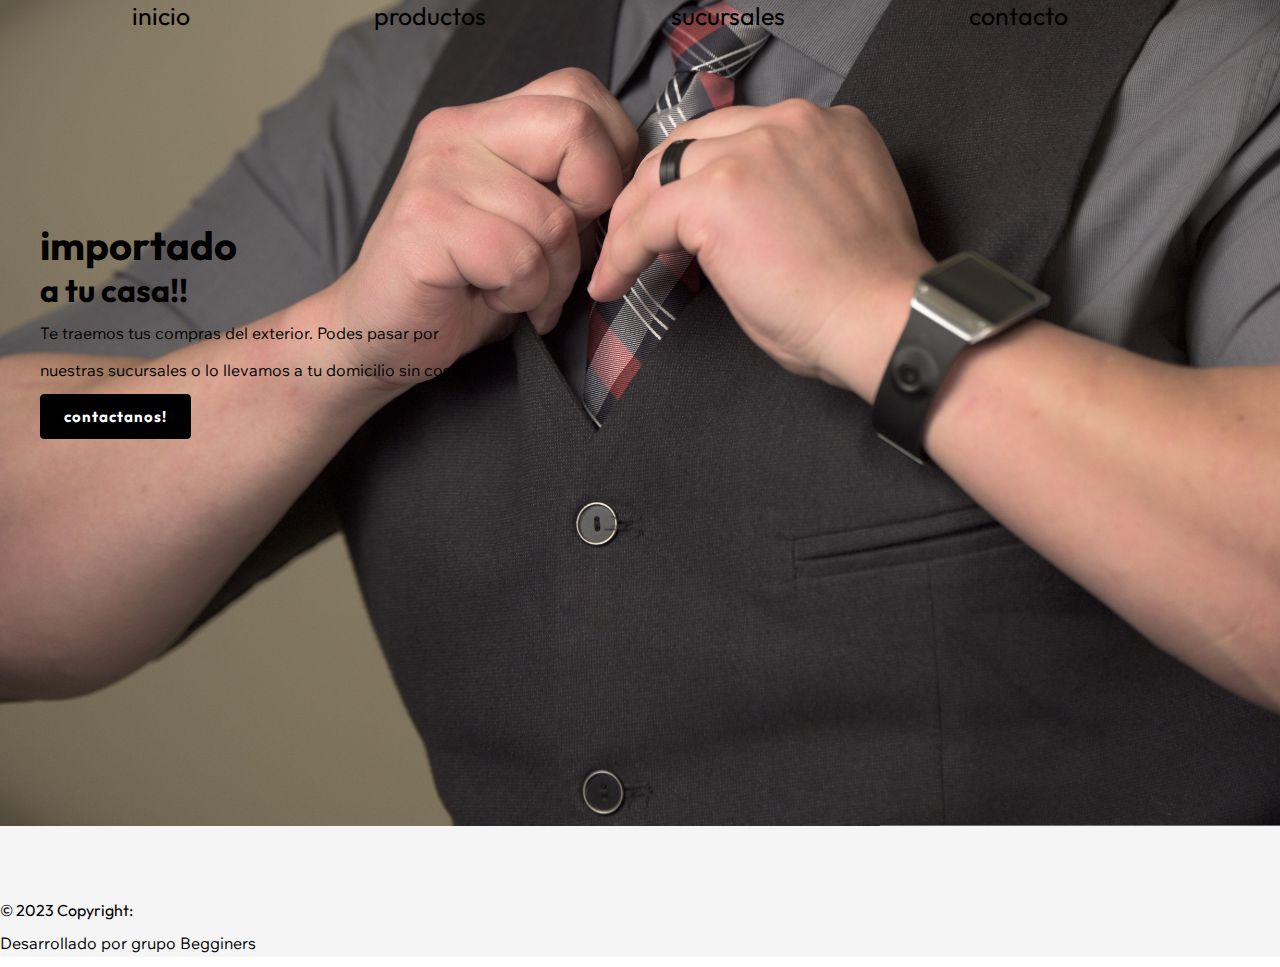
==== commit 9c5ea393: "retoque index" ====
--- a/index.html
+++ b/index.html
@@ -30,11 +30,11 @@
             <div class="container">
                 <h1>importado</h1>
                 <h2>a tu casa!! </h2>
-                <p> te traemos tus compras del exterior. Podes pasar por
+                <p> Te traemos tus compras del exterior. Podes pasar por
 
                 </p>
 
-                <p> nuestras sucursales o lo llevamos a tu domicilio sin ningun tipo de problema.</p>
+                <p> nuestras sucursales o lo llevamos a tu domicilio sin costo.</p>
                 <a href="contacto.html" class="btn btn-dark"> contactanos!</a>
             </div>
         </div>
--- a/css/style.css
+++ b/css/style.css
@@ -70,7 +70,7 @@
 }
 
 #inicio-header {
-	background-image: url('/img/woman-fond036b4bf01_1280.png');
+	background-image: url('/img/man-748733.jpg');
 	height: 100vh;
 	background-repeat: no-repeat;
 	background-size: contain;
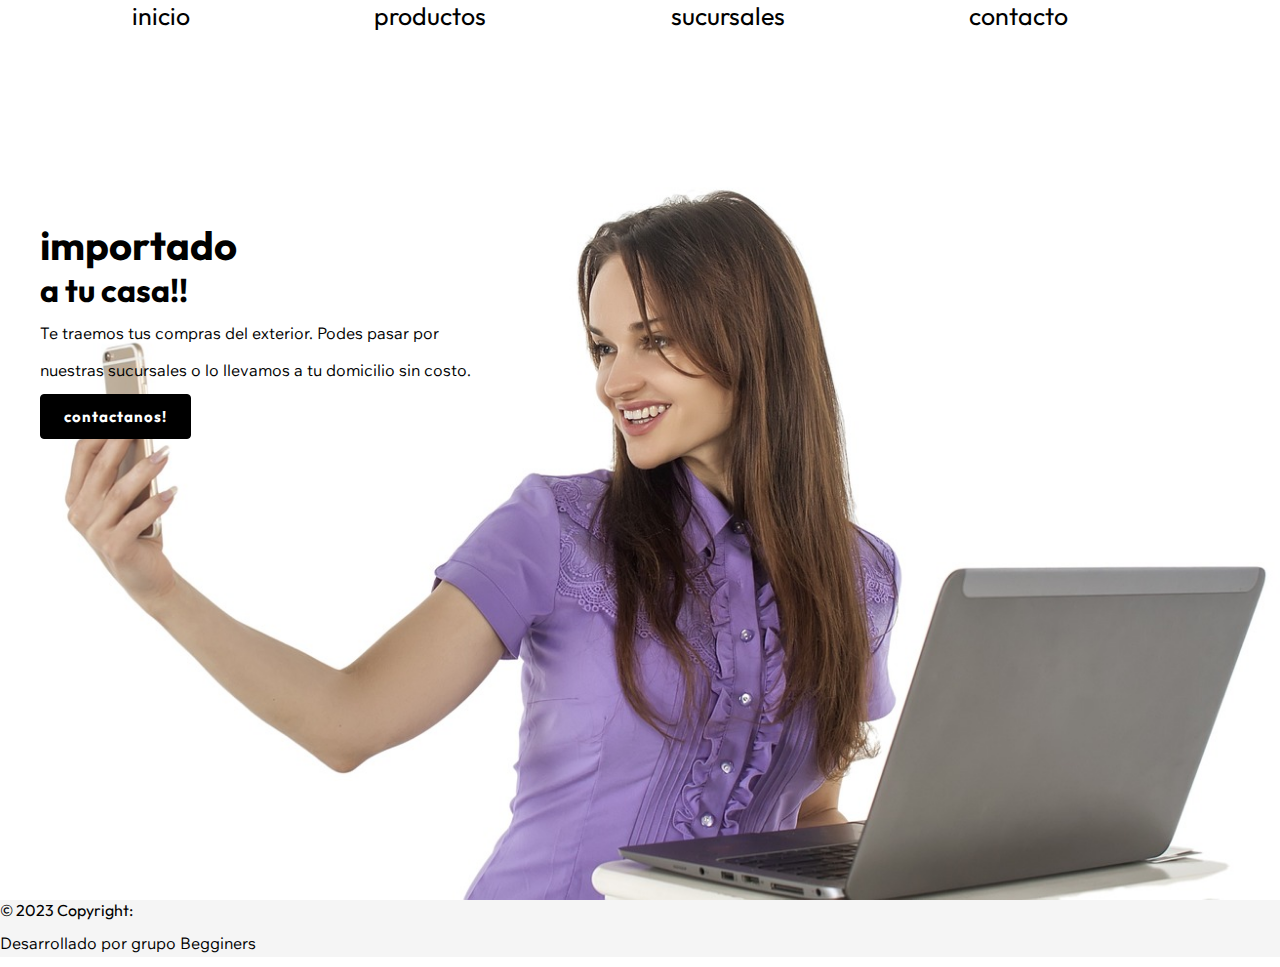
==== commit 8282afa1: "se agrega sucursales y form de contacto" ====
--- a/index.html
+++ b/index.html
@@ -1,52 +1,46 @@
 <!DOCTYPE html>
 <html lang="es">
+  <head>
+    <meta charset="UTF-8" />
+    <meta http-equiv="X-UA-Compatible" content="IE=edge" />
+    <meta name="viewport" content="width=device-width, initial-scale=1.0" />
+    <link rel="stylesheet" href="css/style.css" />
+    <link
+    href=https://fonts.googleapis.com/css2?family=Montserrat:ital,wght@0,300;1,500&family=Outfit:wght@100;700&family=Righteous&family=Wix+Madefor+Text&display=swap"
+    rel="stylesheet" rel="stylesheet">
+    <link rel="shortcut icon" href="./img/B icon.jpg" type="image/x-icon" />
+    <title>begginers</title>
+  </head>
 
-<head>
-    <meta charset="UTF-8">
-    <meta http-equiv="X-UA-Compatible" content="IE=edge">
-    <meta name="viewport" content="width=device-width, initial-scale=1.0">
-    <link rel="stylesheet" href="css/style.css">
-    <link
-        href=https://fonts.googleapis.com/css2?family=Montserrat:ital,wght@0,300;1,500&family=Outfit:wght@100;700&family=Righteous&family=Wix+Madefor+Text&display=swap"
-        rel="stylesheet" rel="stylesheet">
-    <link rel="shortcut icon" href="./img/B icon.jpg" type="image/x-icon">
-    <title>begginers </title>
-</head>
+  <body>
+    <header id="inicio-header">
+      <nav class="inicio-cont">
+        <div class="container">
+          <ul class="nav">
+            <li><a href="index.html">inicio</a></li>
+            <li><a href="productos.html">productos</a></li>
+            <li><a href="sucursales.html">sucursales</a></li>
+            <li><a href="contacto.html">contacto</a></li>
+          </ul>
+        </div>
+      </nav>
+      <div id="nav-frente">
+        <div class="container">
+          <h1>importado</h1>
+          <h2>a tu casa!!</h2>
+          <p>Te traemos tus compras del exterior. Podes pasar por</p>
 
-
-<body>
-    <header id="inicio-header">
-        <nav class="inicio-cont">
-            <div class="container">
-                <ul class="nav">
-                    <li><a href="index.html">inicio</a></li>
-                    <li><a href="productos.html">productos</a></li>
-                    <li><a href="sucursales.html">sucursales</a></li>
-                    <li><a href="contacto.html">contacto</a></li>
-                </ul>
-            </div>
-        </nav>
-        <div id="nav-frente">
-            <div class="container">
-                <h1>importado</h1>
-                <h2>a tu casa!! </h2>
-                <p> Te traemos tus compras del exterior. Podes pasar por
-
-                </p>
-
-                <p> nuestras sucursales o lo llevamos a tu domicilio sin costo.</p>
-                <a href="contacto.html" class="btn btn-dark"> contactanos!</a>
-            </div>
+          <p>nuestras sucursales o lo llevamos a tu domicilio sin costo.</p>
+          <a href="contacto.html" class="btn btn-dark"> contactanos!</a>
         </div>
+      </div>
     </header>
+    <main></main>
     <footer class="textos">
-        © 2023 Copyright:
-        <p> Desarrollado por grupo Begginers</p>
-
+      © 2023 Copyright:
+      <p>Desarrollado por grupo Begginers</p>
     </footer>
 
     <script src="./script.js"></script>
-
-</body>
-
-</html>+  </body>
+</html>
--- a/css/style.css
+++ b/css/style.css
@@ -1,4 +1,4 @@
-*{
+* {
 	box-sizing: border-box;
 	margin: 0;
 	padding: 0;
@@ -6,7 +6,7 @@
 
 html,
 body {
-    width: 100%;
+	width: 100%;
 	font-family: 'Outfit', sans-serif;
 }
 
@@ -22,7 +22,7 @@
 	font-size: 1.5rem;
 }
 
-ul{
+ul {
 	list-style: none;
 }
 
@@ -34,17 +34,18 @@
 	font-size: 1rem;
 	margin: 10px 0;
 	line-height: 1.7em;
-    font-family: 'Wix Madefor Text', sans-serif;
-}
+	font-family: 'Wix Madefor Text', sans-serif;
+}
+
 a {
 	text-decoration: none;
 }
 
 .container {
 	max-width: 1200px;
-	margin: 0 ;
+	margin: 0;
 	padding: 0 40px 0;
-	
+
 }
 
 .btn {
@@ -70,18 +71,16 @@
 }
 
 #inicio-header {
-	background-image: url('/img/man-748733.jpg');
+	background-image: url('/img/notebook-g342658952_1280.jpg');
 	height: 100vh;
 	background-repeat: no-repeat;
 	background-size: contain;
 	background-position: top right;
-	background-color: whitesmoke;	
-   
-	
-}
-
-
-.inicio-cont{
+	background-color: white;
+}
+
+
+.inicio-cont {
 	height: 100px;
 }
 
@@ -89,7 +88,9 @@
 	color: black;
 	text-decoration: none;
 	font-size: 25px;
-	
+	font-family: 'outfit', sans-serif;
+
+
 }
 
 .inicio-cont a:hover {
@@ -106,15 +107,15 @@
 .inicio-cont ul {
 	display: flex;
 	justify-content: space-around;
-	
-	
+
+
 }
 
 .nav-frente ul li:nth-child(2),
 .nav-frente ul li:nth-child(3),
 .nav-frente ul li:nth-child(4) {
 	margin-left: 20px;
-	
+
 }
 
 /* Mainnavbar */
@@ -139,7 +140,7 @@
 }
 
 
-#nav-frente{
+#nav-frente {
 	padding-top: 120px;
 	color: black;
 }
@@ -170,45 +171,275 @@
 	width: 50%;
 }
 
-.textos{
+.textos {
 	justify-content: space-around;
-	
+
 	background-color: whitesmoke;
 
 }
- 
-#navprod{
+
+#navprod {
 	font-size: larger;
 	font-weight: bolder;
-	text-align: center;
-		
+	text-align: justify;
+
 }
 
 .product {
-	display:inline-block;
-	flex-direction:column;
-	align-items:center;
+	display: inline-block;
+	flex-direction: column;
+	align-items: center;
 	width: 250px;
 	margin-bottom: 20px;
 	padding: 10px;
 	border: 1px solid #ccc;
-  }
-  
-  .product img {
+}
+
+.product img {
 	width: 150px;
 	height: 150px;
-	object-fit:fill;
+	object-fit: fill;
 	margin-bottom: 10px;
-  }
-  
-  .product h2 {
+}
+
+.product h2 {
 	margin: 0;
 	font-size: 18px;
 	text-align: center;
-  }
-  
-  .product p {
+}
+
+.product p {
 	margin: 0;
 	font-size: 16px;
-	text-align: center;
-  }+	text-align: center;
+}
+
+#bgproductos {
+	background-image: url('/img/pocket-1609281.jpg');
+	height: 100vh;
+	position: relative;
+	background-repeat: no-repeat;
+	background-size: cover;
+	background-position: top right;
+	background-color: rgb(247, 218, 156);
+}
+
+#fprod {
+	background-color: rgb(247, 218, 156);
+	position: fixed;
+	bottom: 0;
+	width: 100%;
+	height: 70px;
+	border-top: #000;
+}
+
+/*Estilos Lis*/
+
+@import url('https://fonts.googleapis.com/css2?family=Montserrat:wght@300;400;700&family=Roboto:wght@100;300;400;700&display=swap');
+
+/* ---- GENERALES ---- */
+* {
+  box-sizing: border-box;
+  margin: 0;
+  padding: 0;
+}
+
+.body2 {
+  margin: 0;
+  font-size: 16px;
+  background: var(--cblanco);
+  font-family: 'Montserrat', sans-serif;
+  /* font-family: 'Roboto', sans-serif; */
+}
+
+.container2 {
+  /* border: 3px solid red; */
+  max-width: 90%;
+  margin: 0px;
+  margin-top: 20px;
+}
+
+:root {
+  --cfondo: rgb(207, 211, 212);
+  --cfondoForm1: rgba(244, 247, 247, 0.936);
+  --cfondoForm2: rgb(249, 250, 250);
+  --cgris: gray;
+  --cnegro: rgb(0,0,0);
+  --ctexto: rgb(81, 83, 83);
+  --ctextoDark: rgb(1, 35, 39);
+  --cblanco: white;
+  --error: rgb(184, 31, 31);
+}
+
+[type="checkbox"] {
+  display: none;
+}
+
+[type="checkbox"]:checked + label::before {
+  background: var(--cnegro);
+  transition: 0.5s;
+  transform: rotate(180deg);
+}
+
+[type="checkbox"]:checked + label {
+  color: var(--cnegro);
+}
+
+/* ---- FORMULARIO ---- */
+
+.form {
+  /* border: 3px solid green; */
+  /* border-top: 2px solid var(--cgris); */
+  max-width: 500px;
+  padding: 20px 50px;
+  margin: 0.5px;
+  margin-top: 5px;
+  background: linear-gradient(
+    0deg,
+    var(--cfondoForm1) 0%,
+    var(--cfondoForm2) 50%
+  );
+}
+
+.form-titulo {
+  font-weight: bold;
+  font-size: 30px;
+  text-align: left;
+  margin: 0;
+  margin-bottom: 20px;
+  letter-spacing: 1px;
+}
+
+.form-input {
+  margin-bottom: 10px;
+}
+
+.form-input label {
+  display: block;
+  margin-top: 10px;
+  font-size: 12px;
+  color: var(--ctexto);
+}
+
+.form-input input {
+  width: 100%;
+  border: none;
+  outline: none;
+  background: none;
+  border-bottom: 1px solid var(--ctexto);
+}
+
+.form-input input:focus + label {
+  font-weight: bold;
+  color: var(--cnegro);
+}
+
+.form-confirmaEnvio {
+  margin-left: 15px;
+  position: relative;
+  color: var(--ctexto);
+  font-size: 10px;
+}
+
+.form-confirmaEnvio label::before {
+  content: "";
+  width: 8px;
+  height: 8px;
+  border: 1px solid var(--cnegro);
+  position: absolute;
+  left: -14px;
+}
+
+.form-boton input {
+  background: var(--cgris);
+  color: var(--cblanco);
+  padding: 10px 50px;
+  font-size: 25px;
+  display: block;
+  margin: auto;
+  margin-top: 20px;
+  border: none;
+}
+
+.form-boton input:hover {
+  background: var(--ctextoDark);
+  transition: 0.5s;
+}
+
+.mensajeError {
+  color: var(--error);
+  margin-top: 0px;
+  font-size: 12px;
+  font-weight: bold;
+  letter-spacing: 1px;
+}
+
+.mensajeCorrecto {
+  text-align: center;
+  font-weight: bold;
+}
+
+.form-parrafo {
+  font-weight: lighter;
+  font-size: 14px;
+  text-align: left;
+  margin: 0;
+  margin-bottom: 20px;
+  letter-spacing: 1px;
+}
+
+.form-input--mensaje {
+/* border: 3px solid red; */
+resize: none;
+width: 100%;
+padding: 10px 10px;
+border: none;
+outline: none;
+
+}
+
+/* ---- HEADER ---- */
+#inicio-header2 {
+  background-image: url('/img/tienda.webp');
+  height: 100vh;
+  background-repeat: no-repeat;
+  background-size: contain;
+  background-position: top right;
+  background-color:none;
+  margin: 10px;
+  margin-top: 20px; 
+}
+
+.horarios {
+font-weight: lighter;
+font-size: 14px;
+text-align: left;
+margin: 20px;
+margin-bottom: 20px;
+letter-spacing: 1px;
+}
+
+.mapas {
+font-weight: lighter;
+font-size: 14px;
+text-align: left;
+margin: 20px;
+margin-bottom: 20px;
+letter-spacing: 1px;
+}
+
+.container-iframe {
+/* border: 3px solid red; */
+max-width: 90%;
+margin: auto;
+margin-top: 0px;
+background:var(--cfondo);
+background: linear-gradient(
+  0deg,
+  var(--cfondoForm1) 0%,
+  var(--cfondoForm2) 50%
+);
+}
+
+
+
